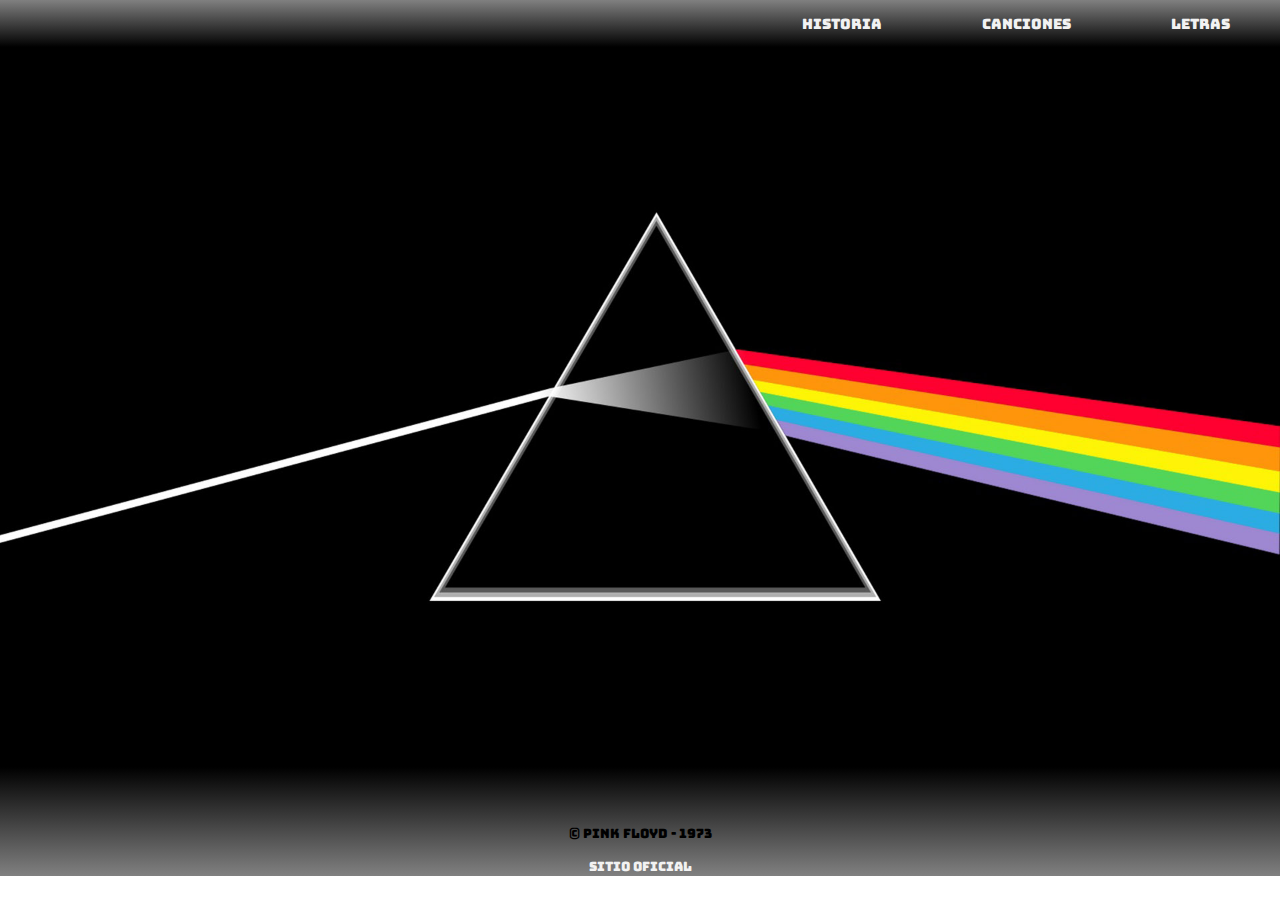
==== songs.html @ eba9b412 "Change index and add songs" ====
<!DOCTYPE html>
<html lang="en">
<head>
    <meta charset="UTF-8">
    <meta name="viewport" content="width=device-width, initial-scale=1.0">
    <title>Mi artista favorito</title>

    <link rel="stylesheet" href="./style/artista-favorito.css" type="text/css">
    <link href="https://fonts.googleapis.com/css2?family=Bungee&display=swap" rel="stylesheet">
    <link href="https://fonts.googleapis.com/css2?family=Shrikhand&display=swap" rel="stylesheet">
</head>
<body>
    <header>
        <nav>
            <a href="#">Letras</a>
            <a href="#">Canciones</a>
            <a href="#">Historia</a>
        </nav>
    </header>
    <main>
        <section>
            <!--el link debe ser https://open.spotify.com/embed/... --> 
            <iframe src="https://open.spotify.com/embed/track/574y1r7o2tRA009FW0LE7v" frameborder="0" allowtransparency="true" allow="encrypted-media"></iframe>
            
            <iframe src="https://open.spotify.com/embed/track/2ctvdKmETyOzPb2GiJJT53" frameborder="0" allowtransparency="true" allow="encrypted-media"></iframe>
            
            <iframe src="https://open.spotify.com/embed/track/73OIUNKRi2y24Cu9cOLrzM" frameborder="0" allowtransparency="true" allow="encrypted-media"></iframe>
            
            <iframe src="https://open.spotify.com/embed/track/3TO7bbrUKrOSPGRTB5MeCz" frameborder="0" allowtransparency="true" allow="encrypted-media"></iframe>
            
            <iframe src="https://open.spotify.com/embed/track/2TjdnqlpwOjhijHCwHCP2d" frameborder="0" allowtransparency="true" allow="encrypted-media"></iframe>
            
            <iframe src="https://open.spotify.com/embed/track/0vFOzaXqZHahrZp6enQwQb" frameborder="0" allowtransparency="true" allow="encrypted-media"></iframe>
            
            <iframe src="https://open.spotify.com/embed/track/1TKTiKp3zbNgrBH2IwSwIx" frameborder="0" allowtransparency="true" allow="encrypted-media"></iframe>
            
            <iframe src="https://open.spotify.com/embed/track/6FBPOJLxUZEair6x4kLDhf" frameborder="0" allowtransparency="true" allow="encrypted-media"></iframe>
            
            <iframe src="https://open.spotify.com/embed/track/05uGBKRCuePsf43Hfm0JwX" frameborder="0" allowtransparency="true" allow="encrypted-media"></iframe>

            <iframe src="https://open.spotify.com/embed/track/1tDWVeCR9oWGX8d5J9rswk" frameborder="0" allowtransparency="true" allow="encrypted-media"></iframe>
        </section>
    </main>
    <footer>
        <p>&copy; Pink Floyd - 1973</p>
        <a href="https://www.pinkfloyd.com/">Sitio oficial</a>
    </footer>
</body>
</html>
    <!--<header>
        <h1>Pink Floyd</h1>
    </header>
    <main>
        <h2>Integrantes</h2>
        <ul>
            <li>Roger Waters</li>
            <li>David Gilmour</li>
            <li>Richard Wright</li>
            <li>Nick Mason</li>
        </ul>
        <section>
            <h3>Reseña</h3>
            <p>Pink Floyd fue una banda de rock británica, fundada en Londres en 1965. Es considerada un icono cultural del siglo xx y una de las bandas más influyentes y aclamadas en la historia de la música, que obtuvo gran popularidad gracias a su música psicodélica que evolucionó hacia el rock progresivo y rock sinfónico con el paso del tiempo. Es conocida por sus canciones de alto contenido filosófico, la experimentación sónica, las innovadoras portadas de sus discos y sus elaborados espectáculos en vivo. Sus ventas sobrepasan los 300 millones de álbumes vendidos en todo el mundo, 97,5 millones de ellos solamente en los Estados Unidos.</p>
        </section>
        <section>
            <h3>Discografía</h3>
            <ol>
                <li>Darkside of the moon</li>
                <li>Wish you were here</li>
                <li>Animals</li>
                <li>The Wall</li>
            </ol>
            <a href="http://www.pinkfloyd.com/">Link a la página</a>
        </section>
        <section>
            <h3>Imágenes</h3>
            <img src="res/integrantes.jpg" alt="integrantes">
            <img src="res/integrantes2.jpg" alt="integrantes 2">
        </section>
        <section>
            <h3>Album "The Wall"</h3>
            <!--el link debe ser https://open.spotify.com/embed/... --> 
            <!--<iframe src="https://open.spotify.com/embed/album/5Dbax7G8SWrP9xyzkOvy2F" width="300" height="380" frameborder="0" allowtransparency="true" allow="encrypted-media"></iframe>
            <iframe src="https://open.spotify.com/embed/track/0vFOzaXqZHahrZp6enQwQb" width="300" height="380" frameborder="0" allowtransparency="true" allow="encrypted-media"></iframe>
        </section>
    </main>
    <footer>
        <h5>&copy; Copyright 2020</h5>
    </footer>-->
---- style/artista-favorito.css ----
* {
    box-sizing: border-box;
    font-family: 'Bungee', cursive;
  }

html {
    font-size: 16px;
}

body {
    margin: 0;
  }
  
/* nav bar */
nav {
    overflow: hidden;
    /*position: fixed; fijar la nav bar
    top: 0;
    width: 100%;*/
    text-align: center;
    background-image: linear-gradient(gray, black);
    background-position: center;
    background-repeat: no-repeat;
    background-size: cover;
    height: 8%;
  }

/* links */
nav a {
    float: right;
    display: block;
    color: #f2f2f2;
    text-align: center;
    padding: 14px 50px;
    text-decoration: none;
    font-size: 0.9rem;
  }

/* links hover */
nav a:hover {
    background-color: rgb(212, 209, 205);
    color: black;
  }

/* main */
main {
    /*margin-top: 30px; /* para evitar el overlay con la nav bar fixed*/
    background-color: #ddd;
    padding: 10px;
    height: 90%;
    background-image: url(../res/dark-side-of-the-moon.jpg);
    background-position: center;
    background-repeat: no-repeat;
    background-size: cover;
    color: #ddd;
  }

main section {
    text-align: center;
}

main iframe {
    display: inline-block;
    padding: 10px;
    margin: 0 auto;
    height: 2%;
}

main h2 {
    font-family: 'Shrikhand', cursive;
    font-size: 1.5rem;  
}

main h2:hover {
    background-image: linear-gradient(to right, red, orange, yellow, green, blue, violet);
    background-clip: text;
    -webkit-background-clip: text;
    -webkit-text-fill-color: transparent;
    background-size: 200% auto;
    animation: rainbow 2s ease-in-out infinite alternate;
}

@keyframes rainbow {
    to {background-position: 200%;}
}

main p {
      width: 30%;
      color: rgb(185, 160, 126);
      font-size: 0.8rem;
  }

/* footer */
footer {
    background-image: linear-gradient(black, gray);
    background-position: center;
    background-repeat: no-repeat;
    background-size: cover;
    padding-top: 3.56%;
    text-align: center;
  }

footer p {
    font-size: 0.8rem;
}

footer a {
    color: #f2f2f2;
    text-align: center;
    padding: 5px;
    text-decoration: none;
    font-size: 0.8rem;
    margin-bottom: 0;
  }

footer a:hover {
    font-size: 0.7rem;
    color: rgb(185, 160, 126);
}
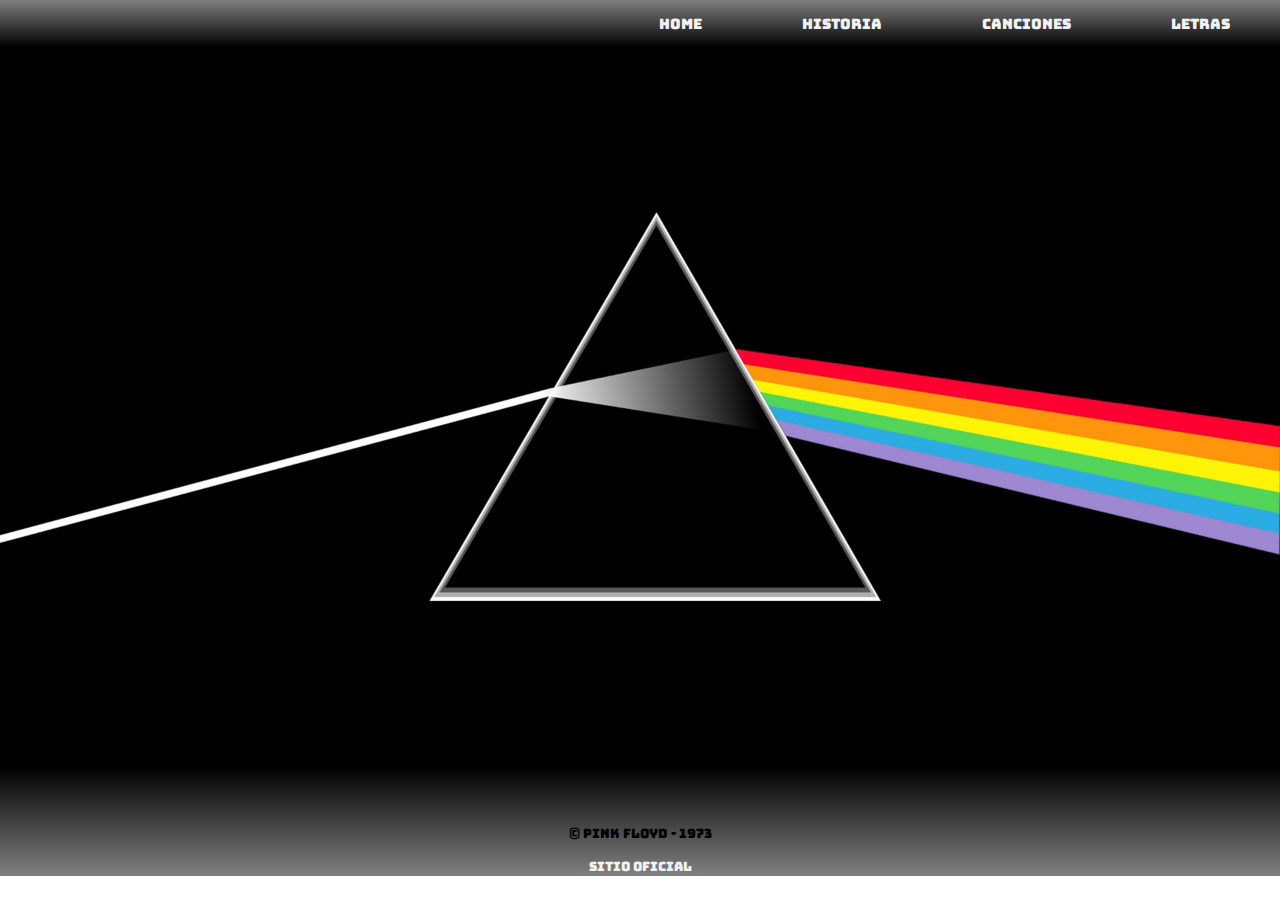
==== commit 43211ea8: "Add link to home (index)" ====
--- a/songs.html
+++ b/songs.html
@@ -15,6 +15,7 @@
             <a href="#">Letras</a>
             <a href="#">Canciones</a>
             <a href="#">Historia</a>
+            <a href="index.html">Home</a>
         </nav>
     </header>
     <main>
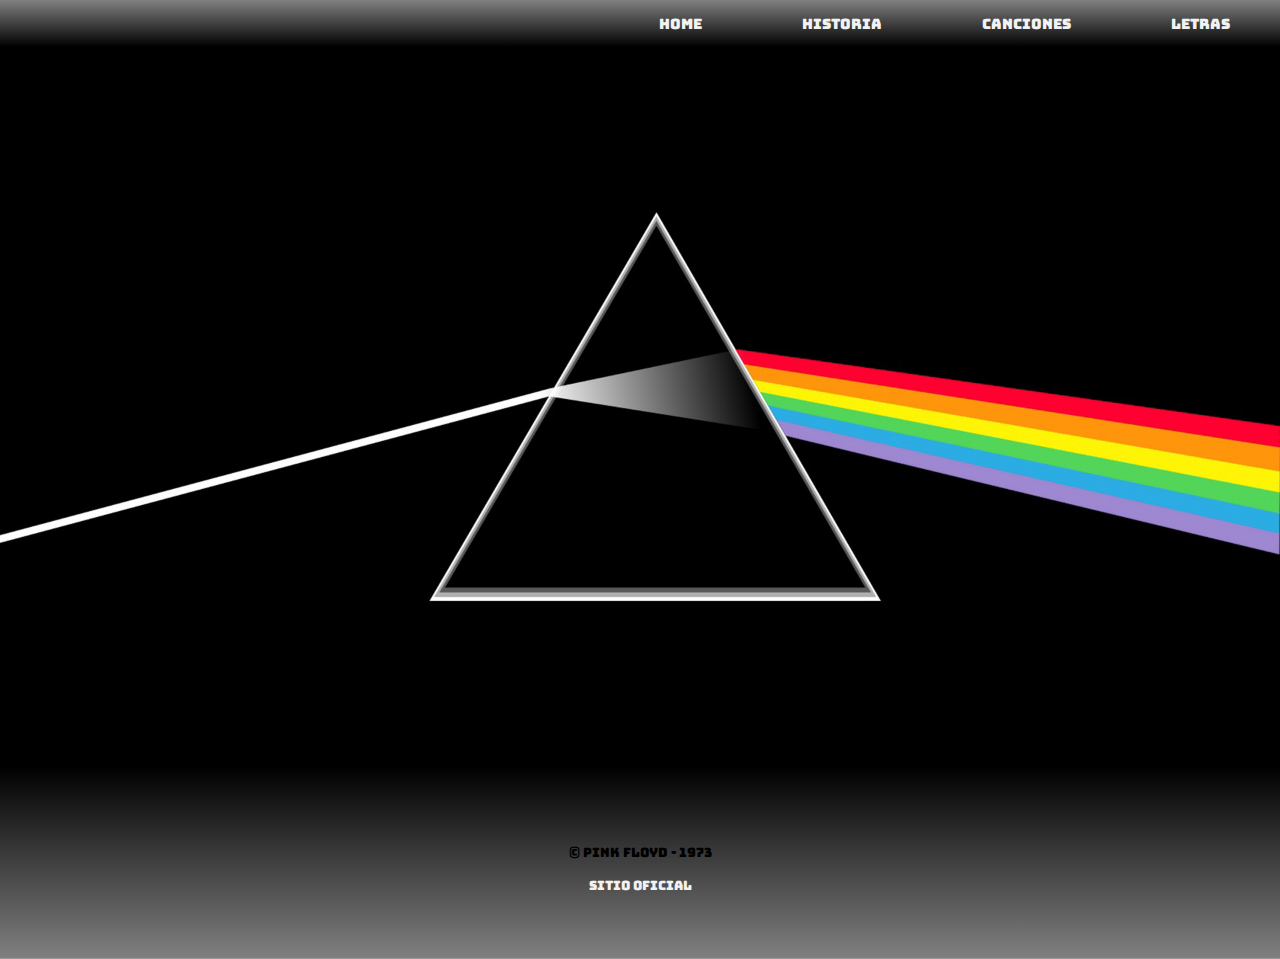
==== commit 7a9c706f: "Update songs.html" ====
--- a/songs.html
+++ b/songs.html
@@ -47,44 +47,4 @@
         <a href="https://www.pinkfloyd.com/">Sitio oficial</a>
     </footer>
 </body>
-</html>
-    <!--<header>
-        <h1>Pink Floyd</h1>
-    </header>
-    <main>
-        <h2>Integrantes</h2>
-        <ul>
-            <li>Roger Waters</li>
-            <li>David Gilmour</li>
-            <li>Richard Wright</li>
-            <li>Nick Mason</li>
-        </ul>
-        <section>
-            <h3>Reseña</h3>
-            <p>Pink Floyd fue una banda de rock británica, fundada en Londres en 1965. Es considerada un icono cultural del siglo xx y una de las bandas más influyentes y aclamadas en la historia de la música, que obtuvo gran popularidad gracias a su música psicodélica que evolucionó hacia el rock progresivo y rock sinfónico con el paso del tiempo. Es conocida por sus canciones de alto contenido filosófico, la experimentación sónica, las innovadoras portadas de sus discos y sus elaborados espectáculos en vivo. Sus ventas sobrepasan los 300 millones de álbumes vendidos en todo el mundo, 97,5 millones de ellos solamente en los Estados Unidos.</p>
-        </section>
-        <section>
-            <h3>Discografía</h3>
-            <ol>
-                <li>Darkside of the moon</li>
-                <li>Wish you were here</li>
-                <li>Animals</li>
-                <li>The Wall</li>
-            </ol>
-            <a href="http://www.pinkfloyd.com/">Link a la página</a>
-        </section>
-        <section>
-            <h3>Imágenes</h3>
-            <img src="res/integrantes.jpg" alt="integrantes">
-            <img src="res/integrantes2.jpg" alt="integrantes 2">
-        </section>
-        <section>
-            <h3>Album "The Wall"</h3>
-            <!--el link debe ser https://open.spotify.com/embed/... --> 
-            <!--<iframe src="https://open.spotify.com/embed/album/5Dbax7G8SWrP9xyzkOvy2F" width="300" height="380" frameborder="0" allowtransparency="true" allow="encrypted-media"></iframe>
-            <iframe src="https://open.spotify.com/embed/track/0vFOzaXqZHahrZp6enQwQb" width="300" height="380" frameborder="0" allowtransparency="true" allow="encrypted-media"></iframe>
-        </section>
-    </main>
-    <footer>
-        <h5>&copy; Copyright 2020</h5>
-    </footer>-->
+</html>--- a/style/artista-favorito.css
+++ b/style/artista-favorito.css
@@ -3,14 +3,11 @@
     font-family: 'Bungee', cursive;
   }
 
-html {
+html, body {
     font-size: 16px;
+    margin: 0;
 }
 
-body {
-    margin: 0;
-  }
-  
 /* nav bar */
 nav {
     overflow: hidden;
@@ -22,7 +19,7 @@
     background-position: center;
     background-repeat: no-repeat;
     background-size: cover;
-    height: 8%;
+    height: 6%;
   }
 
 /* links */
@@ -68,7 +65,8 @@
 
 main h2 {
     font-family: 'Shrikhand', cursive;
-    font-size: 1.5rem;  
+    font-size: 1.5rem;
+    width: fit-content;
 }
 
 main h2:hover {
@@ -78,6 +76,24 @@
     -webkit-text-fill-color: transparent;
     background-size: 200% auto;
     animation: rainbow 2s ease-in-out infinite alternate;
+}
+
+main ul li {
+    text-decoration: none;
+    font-size: 0.8rem;
+    list-style: none;
+    margin-left: -1%;
+    color: rgb(185, 160, 126);
+    width: fit-content;
+}
+
+main ul li span {
+  font-size: 0.7rem;
+  color: #ddd;
+}
+
+main ul li:hover {
+  font-size: 0.9rem;
 }
 
 @keyframes rainbow {
@@ -96,8 +112,9 @@
     background-position: center;
     background-repeat: no-repeat;
     background-size: cover;
-    padding-top: 3.56%;
+    padding: 5%;
     text-align: center;
+    height: 10%;
   }
 
 footer p {
